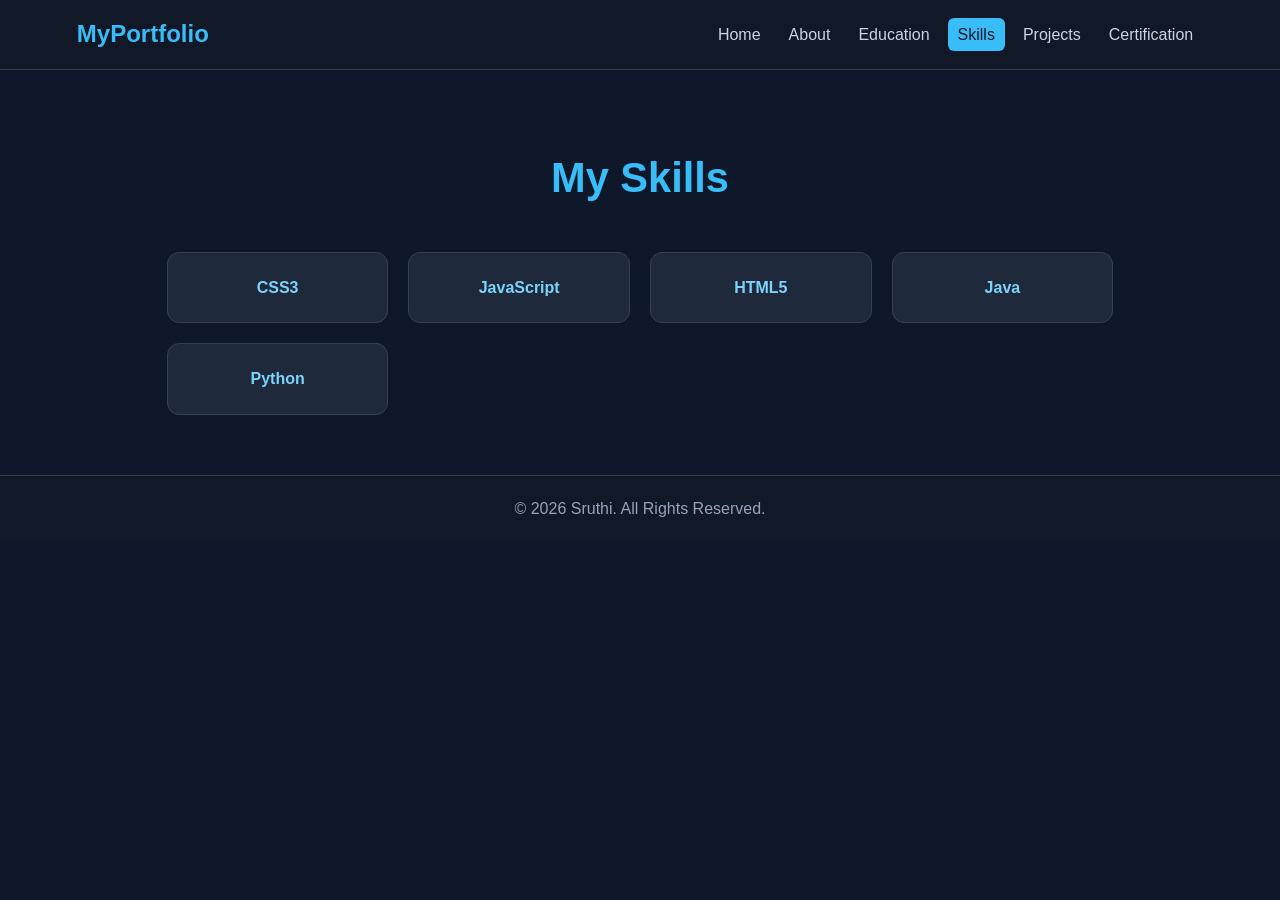
==== about.html @ ab34d465 "Add files via upload" ====
<!DOCTYPE html>
<html lang="en">
<head>
    <meta charset="UTF-8">
    <meta name="viewport" content="width=device-width, initial-scale=1.0">
    <title>Skills</title>
    <link rel="stylesheet" href="cssstyle.css">
</head>
<body>
    <header>
        <nav class="navbar">
            <a class="logo" href="index.html">MyPortfolio</a>
            <ul>
                <li><a href="index.html">Home</a></li>
                <li><a href="about.html">About</a></li>
                <li><a href="education.html">Education</a></li>
                <li><a href="skills.html" class="active">Skills</a></li>
                <li><a href="projects.html">Projects</a></li>
                <li><a href="certification.html">Certification</a></li>
            </ul>
        </nav>
    </header>

    <main class="page">
        <h1>My Skills</h1>
        <div class="skills-grid">
            <div class="skill">CSS3</div>
            <div class="skill">JavaScript</div>
            <div class="skill">HTML5</div>
            <div class="skill">Java</div>
            <div class="skill">Python</div>
            
        </div>
    </main>

    <footer>
        <p>&copy; 2026 Sruthi. All Rights Reserved.</p>
    </footer>
</body>
</html>
---- cssstyle.css ----
* {
    margin: 0;
    padding: 0;
    box-sizing: border-box;
}

body {
    font-family: Arial, Helvetica, sans-serif;
    background: #0f172a;
    color: #e2e8f0;
    line-height: 1.6;
    min-height: 100vh;
}

.navbar {
    width: 100%;
    min-height: 70px;
    padding: 15px 6%;
    display: flex;
    justify-content: space-between;
    align-items: center;
    background: #111827;
    border-bottom: 1px solid #334155;
}

.logo {
    color: #38bdf8;
    text-decoration: none;
    font-size: 1.5rem;
    font-weight: bold;
}

.navbar ul {
    list-style: none;
    display: flex;
    flex-wrap: wrap;
    gap: 8px;
    justify-content: flex-end;
}

.navbar a:not(.logo) {
    color: #cbd5e1;
    text-decoration: none;
    padding: 8px 10px;
    border-radius: 6px;
    transition: 0.3s;
}

.navbar a:not(.logo):hover,
.navbar a.active {
    color: #0f172a;
    background: #38bdf8;
}

.hero {
    min-height: calc(100vh - 125px);
    display: flex;
    align-items: center;
    justify-content: center;
    padding: 60px 8%;
    text-align: center;
}

.hero-content {
    max-width: 850px;
}

.tagline {
    color: #38bdf8;
    letter-spacing: 3px;
    font-size: 0.9rem;
    font-weight: bold;
}

h1 {
    font-size: clamp(2.2rem, 6vw, 4rem);
    margin: 15px 0;
}

.hero h1 span {
    color: #38bdf8;
}

.hero h2 {
    font-size: 1.7rem;
    margin-bottom: 15px;
}

.hero p:not(.tagline) {
    color: #cbd5e1;
    max-width: 650px;
    margin: auto;
}

.buttons {
    margin-top: 30px;
    display: flex;
    gap: 15px;
    justify-content: center;
    flex-wrap: wrap;
}

.btn {
    display: inline-block;
    border: none;
    text-decoration: none;
    cursor: pointer;
    background: #38bdf8;
    color: #0f172a;
    padding: 12px 22px;
    border-radius: 8px;
    font-weight: bold;
    transition: 0.3s;
}

.btn:hover {
    transform: translateY(-2px);
    background: #7dd3fc;
}

.btn.secondary {
    background: transparent;
    color: #38bdf8;
    border: 1px solid #38bdf8;
}

.page {
    max-width: 1100px;
    margin: auto;
    padding: 60px 6%;
}

.page > h1 {
    text-align: center;
    color: #38bdf8;
    font-size: 2.6rem;
    margin-bottom: 40px;
}

.card {
    background: #1e293b;
    border: 1px solid #334155;
    border-radius: 14px;
    padding: 25px;
    margin-bottom: 20px;
    box-shadow: 0 8px 25px rgba(0,0,0,0.15);
}

.card h2 {
    color: #7dd3fc;
    margin-bottom: 10px;
}

.card h3 {
    color: #cbd5e1;
    margin-bottom: 8px;
}

.card p {
    color: #cbd5e1;
    margin-bottom: 8px;
}

.skills-grid,
.project-grid,
.cert-grid {
    display: grid;
    grid-template-columns: repeat(auto-fit, minmax(220px, 1fr));
    gap: 20px;
}

.skill {
    padding: 22px;
    text-align: center;
    background: #1e293b;
    border: 1px solid #334155;
    border-radius: 12px;
    color: #7dd3fc;
    font-weight: bold;
    transition: 0.3s;
}

.skill:hover {
    transform: translateY(-5px);
    border-color: #38bdf8;
}

.badge {
    display: inline-block;
    padding: 5px 10px;
    margin-top: 8px;
    background: #0f172a;
    color: #38bdf8;
    border-radius: 20px;
    font-size: 0.85rem;
}

.contact-box {
    display: grid;
    grid-template-columns: 1fr 1fr;
    gap: 25px;
}

form input,
form textarea {
    width: 100%;
    margin-bottom: 15px;
    padding: 12px;
    border: 1px solid #475569;
    border-radius: 7px;
    background: #0f172a;
    color: white;
    font: inherit;
}

form textarea {
    resize: vertical;
}

footer {
    text-align: center;
    padding: 20px;
    background: #111827;
    border-top: 1px solid #334155;
    color: #94a3b8;
}

@media (max-width: 800px) {
    .navbar {
        flex-direction: column;
        gap: 15px;
    }

    .navbar ul {
        justify-content: center;
    }

    .contact-box {
        grid-template-columns: 1fr;
    }
}
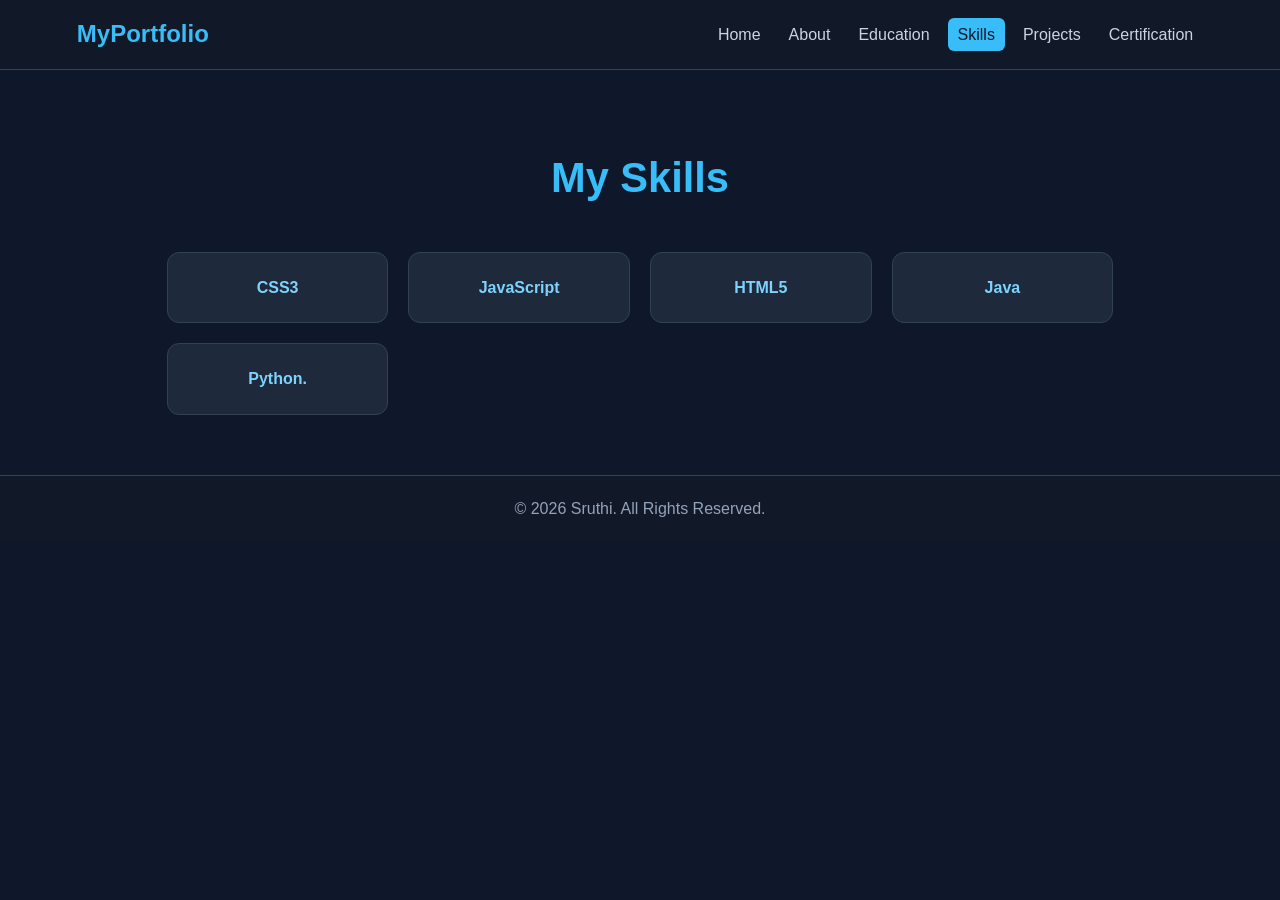
==== commit bd46baf3: "Update about.html" ====
--- a/about.html
+++ b/about.html
@@ -28,7 +28,7 @@
             <div class="skill">JavaScript</div>
             <div class="skill">HTML5</div>
             <div class="skill">Java</div>
-            <div class="skill">Python</div>
+            <div class="skill">Python.</div>
             
         </div>
     </main>
@@ -37,4 +37,4 @@
         <p>&copy; 2026 Sruthi. All Rights Reserved.</p>
     </footer>
 </body>
-</html>+</html>
